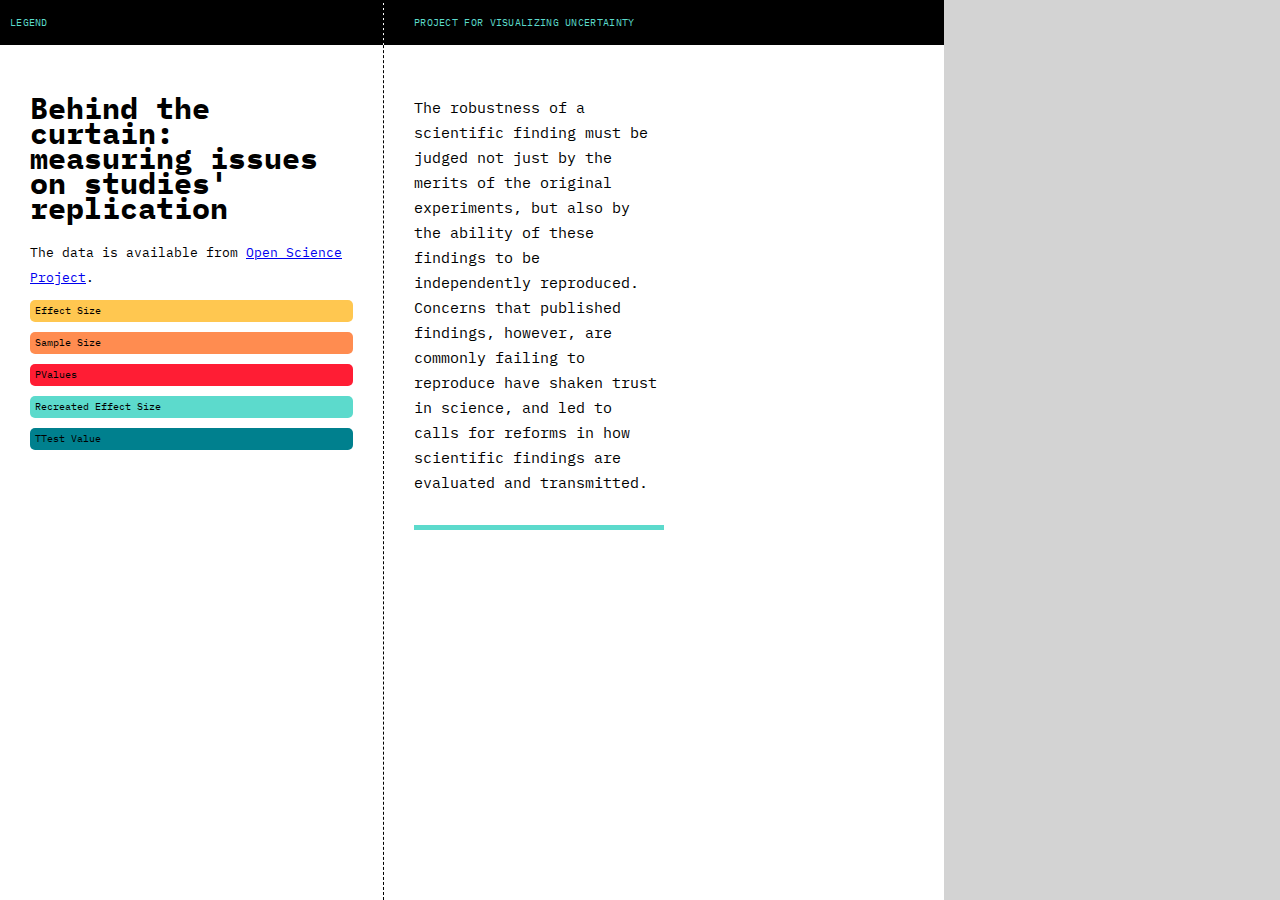
==== index.html @ cd09854b "axis" ====
<html>
    <head>
        <title>Reproduction project</title>
        <link href="https://fonts.googleapis.com/css?family=IBM+Plex+Mono:400,400i,700,700i" rel="stylesheet">
        <script src = "assets/stickyfill.min.js"></script>
        <script src="https://d3js.org/d3.v4.min.js"></script>
        <link rel = "stylesheet" href="style2.css">
    </head>
    <body>
        <!--<div class='formspot'>-->
        <!--    <form method="POST" action="https://formspree.io/flaviopessoa@gmail.com">-->
        <!--    <input type="email" name="email" placeholder="Your email">-->
        <!--    <textarea name="message" placeholder="Your message"></textarea>-->
        <!--    <button type="submit">Send</button>-->
        <!--    </form>-->
        <!--</div>-->
    <div id="left" class="column">
        <div class="top-left">Legend</div>
        <div class="bottom">
            <div class="keys">
                <h1>Behind the curtain: measuring issues on studies' replication </h1>
                <small>The data is available from <a link href='https://cos.io/?_ga=2.173557856.23221923.1525186457-1454588847.1525186457'>Open Science Project</a>. </small>
                
                <p id='e'>Effect Size</p>
                <p id='s'>Sample Size</p>
                <p id='p'>PValues</p>
                <p id='r'>Recreated Effect Size</p>
                <p id='t'>TTest Value</p>
                
            </div>
        </div>
    </div>
    <div id="right" class="column">
        <div class="top-right">Project for Visualizing Uncertainty</div>
        <div class="bottom">
            <div class="int">The robustness of a scientific finding must be judged not just by the merits of the original experiments, but also by the ability of these findings to be independently reproduced. Concerns that published findings, however, are commonly failing to reproduce have shaken trust in science, and led to calls for reforms in how scientific findings are evaluated and transmitted.</div>
            <div class='viz'>
            </div>
        </div>
    </div>
</body>
<script type="text/javascript" src="sketch.js"></script>
</html>
---- style2.css ----
* {
    box-sizing: border-box;
}

html {
    height: 100%;
    font-family: 'Ibm Plex Mono';
    font-size: 15px;
    line-height: 25px;
}

body {
    height: 100%;   
    overflow: hidden;  /*makes the body non-scrollable (we will add scrolling to the sidebar and main content containers)*/
    margin: 0px;  /*removes default style*/
    display: flex;  /*enables flex content for its children*/
    box-sizing: border-box;
    background-color: lightgrey;
}

.column {
    height: 100%;  /*allows both columns to span the full height of the browser window*/
    display: flex;
    flex-direction: column;  /*places the left and right headers above the bottom content*/
    background-color: white;
}

#left {
    width: 30%;  /*makes sure that content is not cut off in a smaller browser window*/
    border-right: 1px dashed black;
    
}
#right {
    background-color: white;
}

.keys{
    flex-direction: column;
    
}

#e{
    border-radius: 5px;
    font-size: 10px;
    line-height: 12px;
    padding: 5px;
    background-color: rgb(255, 199, 80);
}
#s{
    border-radius: 5px;
    font-size: 10px;
    line-height: 12px;
    padding: 5px;
    background-color: rgb(255, 140, 80);
}
#p{
    border-radius: 5px;
    font-size: 10px;
    line-height: 12px;
    padding: 5px;
    background-color: rgb(255, 29, 52);
}
#r{
    border-radius: 5px;
    font-size: 10px;
    line-height: 12px;
    padding: 5px;
    background-color: rgb(92, 218, 204);
}
#t{
    border-radius: 5px;
    font-size: 10px;
    line-height: 12px;
    padding: 5px;
    background-color: rgb(0, 128, 142);
}


.int{
    padding-top: 20px;
    padding-bottom: 30px;
    width: 50%;
    max-width: 500px;
    border-bottom: 5px solid rgb(92, 218, 204); 
    
}

.top-left {
    font-size: 10px;
    text-transform: uppercase;
    letter-spacing: 0.3px;
    flex-shink: 0;
    background-color: black;
    color: rgb(92, 218, 204);
    padding: 10px 10px 10px 10px ;
}

.top-right {
    font-size: 10px;
    text-transform: uppercase;
    letter-spacing: 0.3px;
    flex-shrink: 0;
    display: inline-flex;
    color: rgb(92, 218, 204);
    background-color: black;
    padding: 10px 10px 10px 30px;
}

.bottom {
    padding: 30px;
    flex-grow: 1;  /*ensures that the container will take up the full height of the parent container*/
    overflow-y: auto;  /*adds scroll to this container*/
}

.title{
    font-size: 16px;
    line-height: 18px;
    text-transform: uppercase;
    padding: 30px 0px;
    border-bottom: 1px solid rgb(92, 218, 204);
}

svg.box{
    margin-top: 20px;
}
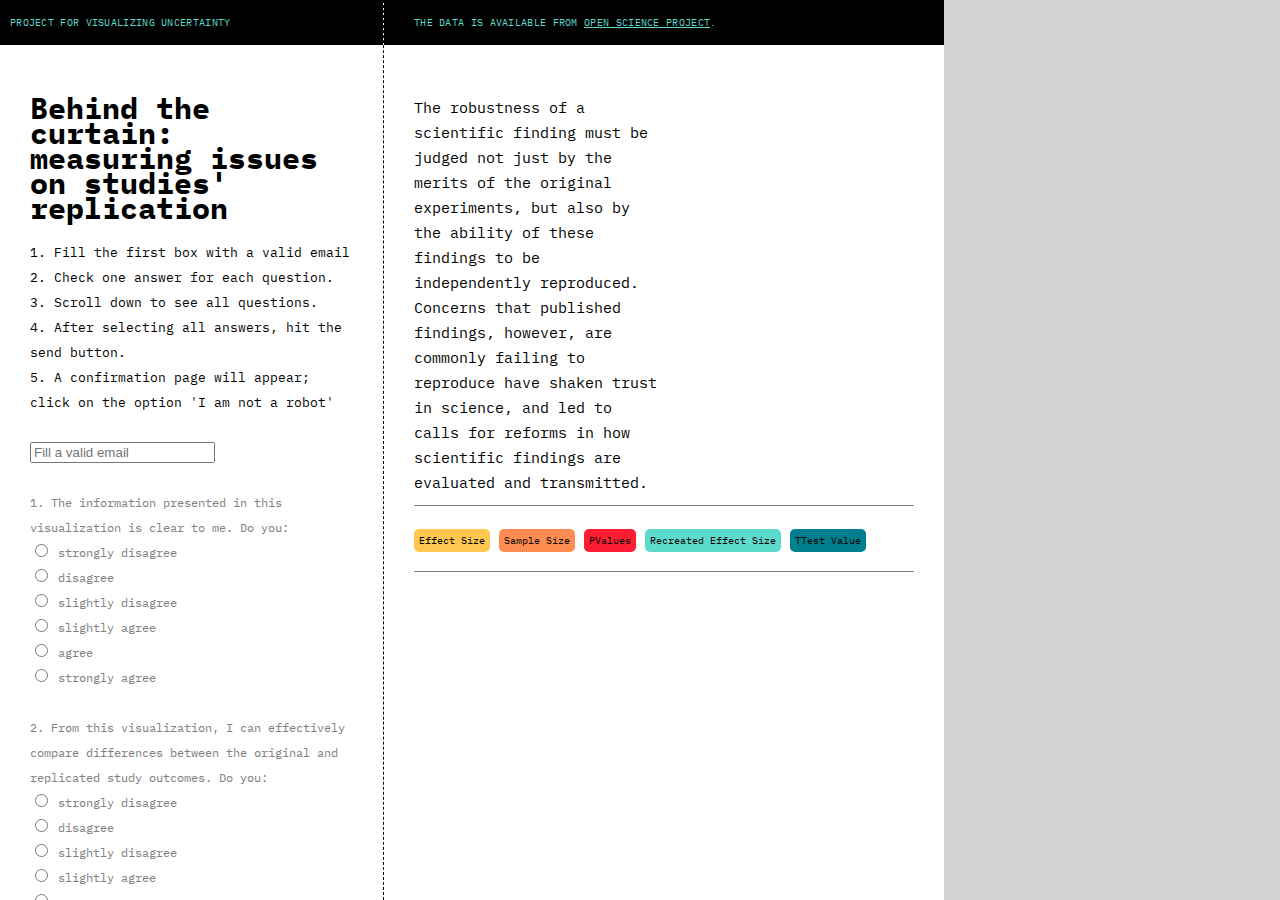
==== commit e594e833: "added forms, buttons and correct p-values" ====
--- a/index.html
+++ b/index.html
@@ -7,37 +7,156 @@
         <link rel = "stylesheet" href="style2.css">
     </head>
     <body>
-        <!--<div class='formspot'>-->
-        <!--    <form method="POST" action="https://formspree.io/flaviopessoa@gmail.com">-->
-        <!--    <input type="email" name="email" placeholder="Your email">-->
-        <!--    <textarea name="message" placeholder="Your message"></textarea>-->
-        <!--    <button type="submit">Send</button>-->
-        <!--    </form>-->
-        <!--</div>-->
     <div id="left" class="column">
-        <div class="top-left">Legend</div>
-        <div class="bottom">
+        <div class="top-left">Project for Visualizing Uncertainty</div>
+        <div class="bottom" id="bottomleft">
             <div class="keys">
-                <h1>Behind the curtain: measuring issues on studies' replication </h1>
-                <small>The data is available from <a link href='https://cos.io/?_ga=2.173557856.23221923.1525186457-1454588847.1525186457'>Open Science Project</a>. </small>
-                
-                <p id='e'>Effect Size</p>
-                <p id='s'>Sample Size</p>
-                <p id='p'>PValues</p>
-                <p id='r'>Recreated Effect Size</p>
-                <p id='t'>TTest Value</p>
+                <div class='introkeys'>
+                    <h1>Behind the curtain: measuring issues on studies' replication </h1>
+                    <small>
+                    1. Fill the first box with a valid email<br>
+                    2. Check one answer for each question. <br>
+                    3. Scroll down to see all questions. <br>
+                    4. After selecting all answers, hit the send button.<br>
+                    5. A confirmation page will appear; click on the option 'I am not a robot'
+                    </small>
+                </div>
+                <br>
+                <div class='formspot'>
+                    
+            <form method="POST" action="https://formspree.io/santf655@newschool.edu">
+            <input type="email" name="email" placeholder="Fill a valid email">&nbsp<br><br>
+            1. The information presented in this visualization is clear to me. Do you:<br>
+            
+            <input type="radio" name="gender1" value="strongly disagree"> strongly disagree<br>
+            <input type="radio" name="gender1" value="disagree"> disagree<br>
+            <input type="radio" name="gender1" value="slightly disagree"> slightly disagree  <br>
+            <input type="radio" name="gender1" value="slightly agree"> slightly agree<br>
+            <input type="radio" name="gender1" value="agree"> agree<br>
+            <input type="radio" name="gender1" value="strongly agree"> strongly agree<br>
+            
+            <br>
+            2. From this visualization, I can effectively compare differences between the original and replicated study outcomes. Do you:<br>
+            
+            <input type="radio" name="gender2" value="strongly disagree"> strongly disagree<br>
+            <input type="radio" name="gender2" value="disagree"> disagree<br>
+            <input type="radio" name="gender2" value="slightly disagree"> slightly disagree  <br>
+            <input type="radio" name="gender2" value="slightly agree"> slightly agree<br>
+            <input type="radio" name="gender2" value="agree"> agree<br>
+            <input type="radio" name="gender2" value="strongly agree"> strongly agree<br>
+            
+            <br>
+            3. When interpreting "The face of success:  Inferences from Chief Executive Officers' appearance predict company profits", I believe the differences between the original and replicated study are:<br>
+            
+            <input type="radio" name="gender3" value="very similar"> very similar<br>
+            <input type="radio" name="gender3" value="similar"> similar<br>
+            <input type="radio" name="gender3" value="somewhat similar"> somewhat similar<br>
+            <input type="radio" name="gender3" value="somewhat dissimilar"> somewhat dissimilar<br>
+            <input type="radio" name="gender3" value="dissimilar"> dissimilar<br>
+            <input type="radio" name="gender3" value="very dissimilar"> very dissimilar<br>
+            
+            <br>
+            4. When interpreting "Where do We Look During Potentially Offensive Behavior", I believe the differences between the original and replicated study are:<br>
+            
+            <input type="radio" name="gender4" value="very similar"> very similar<br>
+            <input type="radio" name="gender4" value="similar"> similar<br>
+            <input type="radio" name="gender4" value="somewhat similar"> somewhat similar<br>
+            <input type="radio" name="gender4" value="somewhat dissimilar"> somewhat dissimilar<br>
+            <input type="radio" name="gender4" value="dissimilar"> dissimilar<br>
+            <input type="radio" name="gender4" value="very dissimilar"> very dissimilar<br>
+            
+            <br>
+            5. When interpreting "Sex differences in mate preferences revisited: Do people know what they initially desire in a romantic partner?", I believe the differences between the original and replicated study are:<br>
+            
+            <input type="radio" name="gender5" value="very similar"> very similar<br>
+            <input type="radio" name="gender5" value="similar"> similar<br>
+            <input type="radio" name="gender5" value="somewhat similar"> somewhat similar<br>
+            <input type="radio" name="gender5" value="somewhat dissimilar"> somewhat dissimilar<br>
+            <input type="radio" name="gender5" value="dissimilar"> dissimilar<br>
+            <input type="radio" name="gender5" value="very dissimilar"> very dissimilar<br>
+            
+            <br>
+            <button type="submit">Send</button>
+            
+            
+            </form>
+        </div>
                 
             </div>
         </div>
     </div>
     <div id="right" class="column">
-        <div class="top-right">Project for Visualizing Uncertainty</div>
-        <div class="bottom">
-            <div class="int">The robustness of a scientific finding must be judged not just by the merits of the original experiments, but also by the ability of these findings to be independently reproduced. Concerns that published findings, however, are commonly failing to reproduce have shaken trust in science, and led to calls for reforms in how scientific findings are evaluated and transmitted.</div>
+        <div class="top-right">The data is available from&nbsp<a link href='https://cos.io/?_ga=2.173557856.23221923.1525186457-1454588847.1525186457'>Open Science Project</a>.</div>
+        <div class="bottom" id="bottomright">
+            <div class="int">The robustness of a scientific finding must be judged not just by the merits of the original experiments, but also by the ability of these findings to be independently reproduced. Concerns that published findings, however, are commonly failing to reproduce have shaken trust in science, and led to calls for reforms in how scientific findings are evaluated and transmitted.
+            </div>
+            <div class='colors'>
+                <span id='e'>Effect Size</span>
+                <span id='s'>Sample Size</span>
+                <span id='p'>PValues</span>
+                <span id='r'>Recreated Effect Size</span>
+                <span id='t'>TTest Value</span>
+            </div>
             <div class='viz'>
             </div>
         </div>
     </div>
 </body>
+<script>
+    
+    
+    // document.getElementById("bottomleft").onscroll = function() {manualSticky1();};
+    // function manualSticky1() {
+        
+    //     //logging vertical space
+    //     var heightTop = document.getElementsByClassName("top-left")[0].scrollHeight;
+    //     var heightIntro = document.getElementsByClassName("introkeys")[0].scrollHeight;
+    //     var introMargin = document.getElementsByClassName("introkeys")[0].style.marginBottom;
+    //     var totalHeightBefore = heightTop + heightIntro + introMargin;
+    //     console.log('heightTop is:' + heightTop + '; heightIntro is: ' + heightIntro + '; introMargin is: ' + introMargin);
+    //     console.log('total is:' + totalHeightBefore);
+        
+    //     //logging horizontal space
+    //     var widthGraph = document.getElementsByClassName('top-left')[0].scrollWidth;
+    //     console.log(widthGraph);
+        
+    //     if (document.getElementById("bottomleft").scrollTop > totalHeightBefore || document.getElementById("bottomleft").scrollTop > totalHeightBefore) {
+    //         document.getElementsByClassName("formspot")[0].style.position = "absolute";
+    //         document.getElementsByClassName("formspot")[0].style.top = "80px";
+    //         document.getElementsByClassName("formspot")[0].style.width = widthGraph + "px";
+    //     } else {
+    //         document.getElementsByClassName("formspot")[0].style.position = "";
+    //         document.getElementsByClassName("formspot")[0].style.top = "80px";
+    //     }
+    // }
+
+    document.getElementById("bottomright").onscroll = function() {manualSticky();};
+    function manualSticky() {
+        
+        //logging vertical space
+        var heightTop = document.getElementsByClassName("top-right")[0].scrollHeight;
+        var heightIntro = document.getElementsByClassName("int")[0].scrollHeight;
+        var introMargin = document.getElementsByClassName("int")[0].style.marginBottom;
+        var totalHeightBefore = heightTop + heightIntro + introMargin;
+        console.log('heightTop is:' + heightTop + '; heightIntro is: ' + heightIntro + '; introMargin is: ' + introMargin);
+        console.log('total is:' + totalHeightBefore);
+        
+        //logging horizontal space
+        var widthGraph = document.getElementsByClassName('viz')[0].scrollWidth;
+        console.log(widthGraph);
+        
+        if (document.getElementById("bottomright").scrollTop > totalHeightBefore || document.getElementById("bottomright").scrollTop > totalHeightBefore) {
+            document.getElementsByClassName("colors")[0].style.position = "absolute";
+            document.getElementsByClassName("colors")[0].style.top = "70px";
+            document.getElementsByClassName("colors")[0].style.width = widthGraph + "px";
+            console.log('wut');
+        } else {
+            document.getElementsByClassName("colors")[0].style.position = "";
+            document.getElementsByClassName("colors")[0].style.top = "70px";
+        }
+    }
+    
+
+</script>
 <script type="text/javascript" src="sketch.js"></script>
 </html>--- a/style2.css
+++ b/style2.css
@@ -7,6 +7,24 @@
     font-family: 'Ibm Plex Mono';
     font-size: 15px;
     line-height: 25px;
+}
+
+.formspot {
+    /*position: absolute;*/
+    /*top: 100px;*/
+    /*left: 400px;*/
+    font-size: 12px;
+    color: gray;
+    /*background-color: pink;*/
+}
+a{
+    color: rgb(92, 218, 204);
+}
+a:hover{
+    color: black;
+}
+a:visited{
+    color: rgb(0, 128, 142);
 }
 
 body {
@@ -75,15 +93,25 @@
     background-color: rgb(0, 128, 142);
 }
 
-
 .int{
     padding-top: 20px;
-    padding-bottom: 30px;
     width: 50%;
     max-width: 500px;
-    border-bottom: 5px solid rgb(92, 218, 204); 
-    
+    margin-bottom: 10px;
 }
+.colors {
+    top: 150px;
+    padding-top: 20px;
+    padding-bottom: 20px;
+    border-top: 1px solid grey;
+    border-bottom: 1px solid grey;
+    background-color: white;
+    width: 100%;
+    -webkit-transition: position 1s, top 1s; /* Safari */
+    transition: position 1s, top 1s;
+
+}
+
 
 .top-left {
     font-size: 10px;
